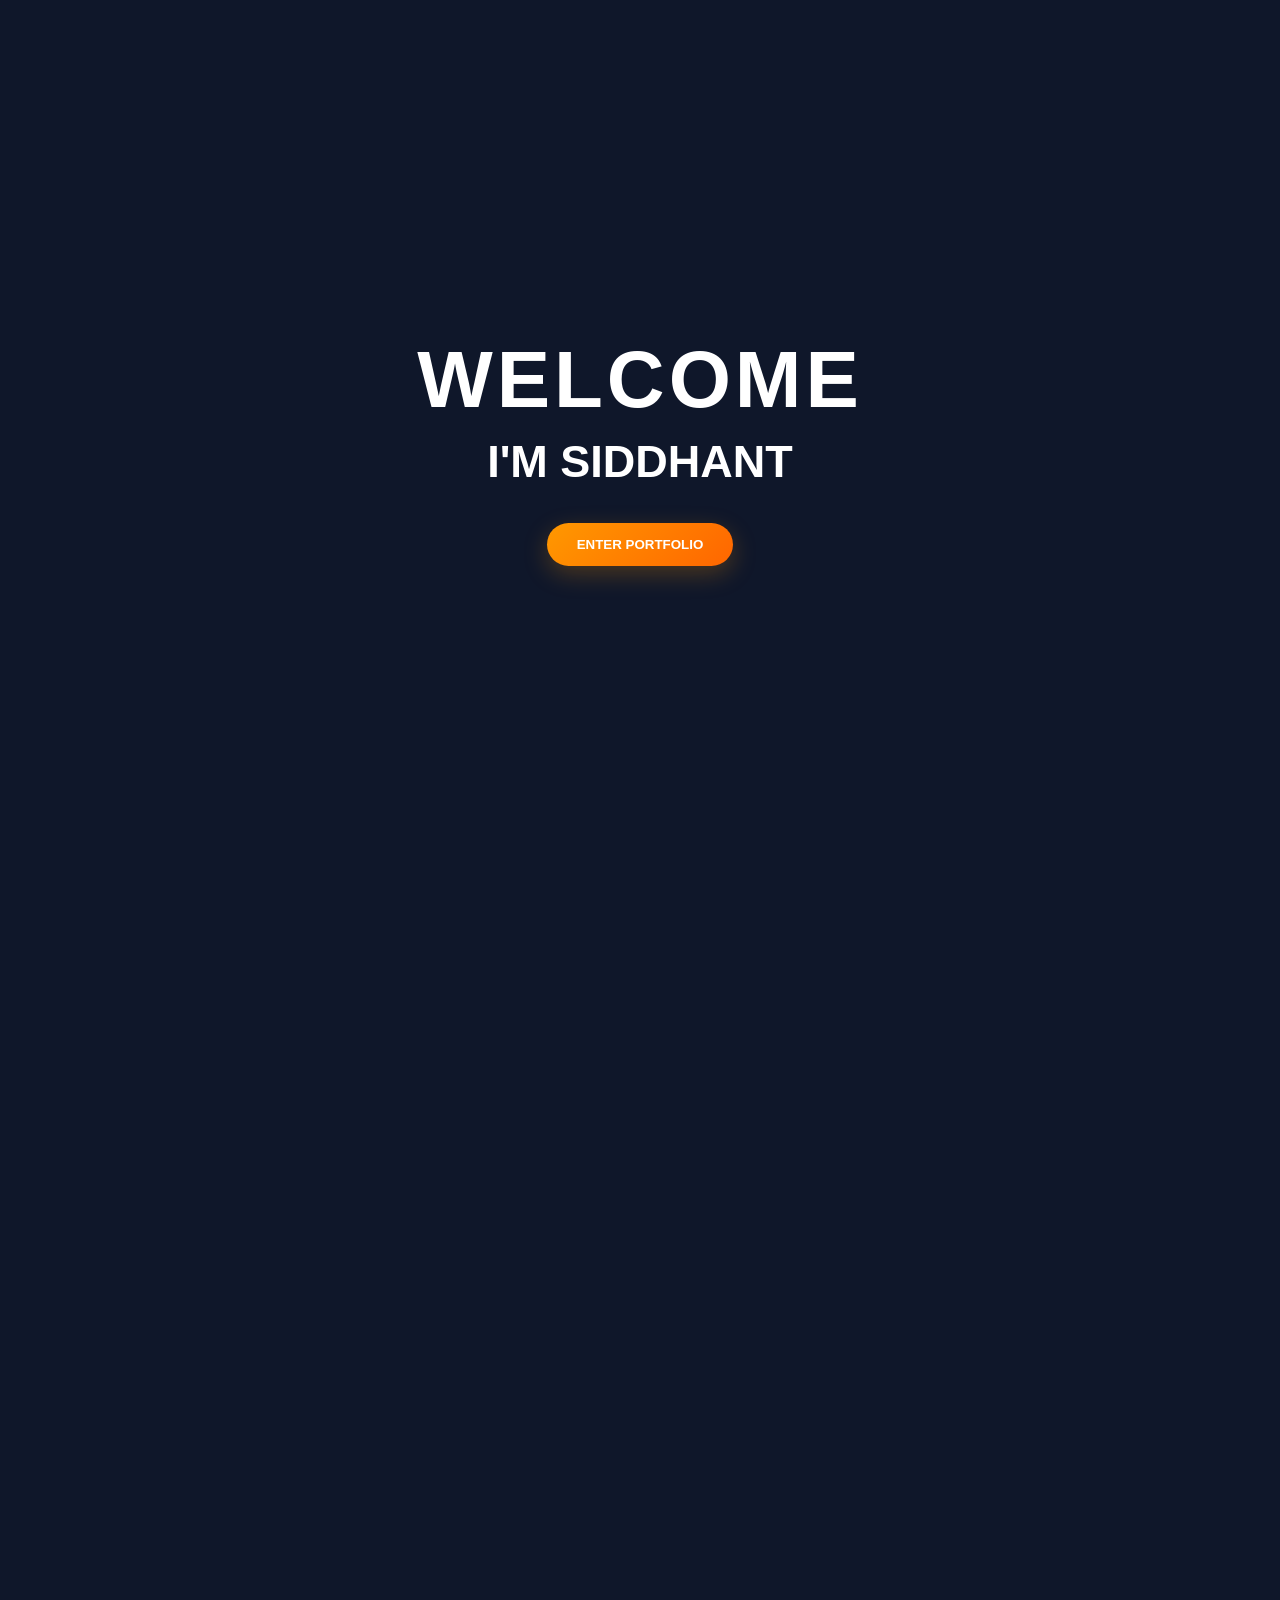
==== index.html @ f4c13455 "Add files via upload" ====
<!DOCTYPE html>
<html>

<head>

  <meta charset="UTF-8">

  <meta name="viewport" content="width=device-width, initial-scale=1.0">

  <title>Siddhant | Web Developer Portfolio</title>

  <meta
    name="description"
    content="Siddhant's personal web developer portfolio showcasing projects, skills, and coding journey."
  >

  <meta name="author" content="Siddhant">

  <meta name="robots" content="index, follow">

  <meta name="theme-color" content="#050816">

  <!-- Open Graph / Social Media -->

  <meta
    property="og:title"
    content="Siddhant | Web Developer Portfolio"
  >

  <meta
    property="og:description"
    content="Explore Siddhant's web development projects, skills and coding journey."
  >

  <meta property="og:type" content="website">

  <!-- Favicon -->

  <link
    rel="icon"
    type="image/png"
    href="favicon.png"
  >

  <!-- CSS -->

  <link
    rel="stylesheet"
    href="styles.css"
  >

</head>


<body class="portfolio-hidden">


  <!-- =========================
       RAIN
  ========================== -->

  <div id="rain"></div>


  <!-- =========================
       WELCOME SCREEN
  ========================== -->

  <div id="Welcomescreen">

    <h1>WELCOME</h1>

    <h2>I'M SIDDHANT</h2>

    <button id="enterBtn">
      ENTER PORTFOLIO
    </button>

  </div>


  <!-- =========================
       NAVBAR
  ========================== -->

  <nav class="navbar"> 

    <h2 class="logo"> 
      siddhant
    </h2>


    <div
      class="nav-links"
      id="navLinks"
    >

      <a href="#home">Home</a>

      <a href="#about">About</a>

      <a href="#skills">Skills</a>

      <a href="#projects">Projects</a>

      <a href="#contact">Contact</a>

    </div>


    <button id="themeBtn">
      🌙
    </button>


    <button id="menuBtn">
      ☰
    </button>

  </nav>


  <!-- =========================
       HERO
  ========================== -->

  <section
    class="hero"
    id="home"
  >

    <img
      src="https://uploads.onecompiler.io/452c4k53a/452tu73yz/profile.jpg2.jpg"
      alt="My profile photo"
      class="profile-photo"
    >


    <h1>
      Hi, I'm Siddhant
    </h1>


    <p id="typing">
      I'm a student & aspiring tech engineer
    </p>


    <button id="contactBtn">
      Contact Me
    </button>

  </section>


  <!-- =========================
       ABOUT
  ========================== -->

  <section
    class="about"
    id="about"
  >

    <div class="about-card">

      <div class="about-icon">
        👨‍💻
      </div>


      <div class="about-content">

        <p class="about-tag">
          ABOUT ME
        </p>


        <h2>
          Hi, I'm
          <span>Siddhant</span>
        </h2>


        <p class="about-text">
          I'm a student and aspiring tech engineer.
          I am learning HTML, CSS and JavaScript
          and building my skills step by step.
        </p>


        <div class="about-info">


          <div class="info-box">

            <h3>
              🎯 Goal
            </h3>

            <p>
              Tech Engineer
            </p>

          </div>


          <div class="info-box">

            <h3>
              💻 Learning
            </h3>

            <p>
              HTML, CSS, JavaScript
            </p>

          </div>


        </div>

      </div>

    </div>

  </section>


  <!-- =========================
       JOURNEY
  ========================== -->

  <section
    class="journey"
    id="journey"
  >

    <h2>
      My Journey
    </h2>


    <div class="journey-container">


      <div class="journey-card">

        <span>01</span>

        <h3>
          Learning 📚
        </h3>

        <p>
          HTML → CSS → JavaScript
        </p>

      </div>


      <div class="journey-card">

        <span>02</span>

        <h3>
          🛠️ Building
        </h3>

        <p>
          Creating projects and improving
          my coding skills.
        </p>

      </div>


      <div class="journey-card">

        <span>03</span>

        <h3>
          🎯 Future Goal
        </h3>

        <p>
          Become a skilled Tech Engineer.
        </p>

        <p>
          Learning HTML, CSS and JavaScript
          step by step.
        </p>

        <p>
          Building websites and small projects
          to improve my coding skills.
        </p>

        <p>
          Growing my skills to become a
          professional Tech Engineer.
        </p>

      </div>


    </div>

  </section>


  <!-- =========================
       SKILLS
  ========================== -->

  <section
    class="skills"
    id="skills"
  >

    <h2>
      My Skills
    </h2>


    <div class="skills-container">


      <div class="skill-cards">

        <h3>
          HTML5
        </h3>

        <p>
          Creating the structure of websites.
        </p>

      </div>


      <div class="skill-cards">

        <h3>
          CSS3
        </h3>

        <p>
          Designing beautiful and responsive websites.
        </p>

      </div>


      <div class="skill-cards">

        <h3>
          JavaScript
        </h3>

        <p>
          Adding interactivity and functionality
          to websites.
        </p>

      </div>


    </div>

  </section>


  <!-- =========================
       PROJECTS
  ========================== -->

  <section
    class="projects"
    id="projects"
  >

    <p class="section-tag">
      MY WORK
    </p>


    <h2>
      Featured Projects
    </h2>


    <p class="projects-subtitle">
      Some of the projects I am building while
      learning web development.
    </p>


    <div class="project-container">


      <!-- PROJECT 01 -->

      <div class="project-card">


        <div class="project-preview">

          <img
            src="https://uploads.onecompiler.io/452c4k53a/452tu73yz/Screenshot%202026-09-13%20140916.png"
            alt="Personal Portfolio Preview"
          >

        </div>


        <div class="project-content">
         
          <span class="project-number">
            01
          </span>


          <h3>
            Personal Portfolio
          </h3>


          <p>
            My first personal portfolio website
            built using HTML, CSS and JavaScript.
          </p>


          <a
            href="project.html"
            class="project-btn"
          >
            View Project →
          </a>

        </div>

      </div>


      <!-- PROJECT 02 -->

      <div class="project-card">
<div class="project-preview">

          <img
            src="https://uploads.onecompiler.io/452c4k53a/452tu73yz/Screenshot%202026-09-13%20140916.png"
            alt="Personal Portfolio Preview"
          >

        </div>

        <div class="project-icon">
          🚀
        </div>


        <div class="project-content">

          <span class="project-number">
            02
          </span>


          <h3>
            Coming Soon
          </h3>


          <p>
            My next coding project will be added here.
          </p>


          <button>
            Coming Soon
          </button>

        </div>

      </div>


    </div>

  </section>


  <!-- =========================
       CONTACT
  ========================== -->

  <section
    class="contact"
    id="contact"
  >

    <p class="section-tag">
      GET IN TOUCH
    </p>


    <h2>
      Let's Connect
    </h2>


    <p class="contact-subtitle">
      Have an idea, question or just want to say hello?
      Feel free to reach out.
    </p>


    <div class="contact-card">


      <div class="contact-icon">
        ✉️
      </div>


      <div class="contact-content">

        <span>
          Email me
        </span>


        <h3>
          Let's Talk
        </h3>


        <p>
          I'm always open to learning, coding
          and new opportunities.
        </p>


        <a
          href="https://mail.google.com/mail/?view=cm&fs=1&to=abhayguptas2580@gmail.com"
          target="_blank"
          rel="noopener noreferrer"
          class="contact-btn"
        >
          Send Message →
        </a>

      </div>


    </div>

  </section>


  <!-- =========================
       FOOTER
  ========================== -->

  <footer class="footer">


    <div class="footer-content">

      <h3>
        Siddhant
      </h3>


      <p>
        Student • Aspiring Tech Engineer • Web Developer
      </p>


      <div class="footer-links">

        <a href="#home">
          Home
        </a>

        <a href="#about">
          About
        </a>

        <a href="#skills">
          Skills
        </a>

        <a href="#projects">
          Projects
        </a>

        <a href="#contact">
          Contact
        </a>

      </div>


      <div class="footer-line"></div>


      <p class="copyright">
        Made with ❤️ by Siddhant
      </p>


    </div>


  </footer>


  <!-- =========================
       JAVASCRIPT
  ========================== -->

  <script src="script.js"></script>

</body>
</html>
---- styles.css ----
/* =========================================================
   GLOBAL
========================================================= */

* {
  box-sizing: border-box;
  margin: 0;
  padding: 0;
}

html {
  scroll-behavior: smooth;
}

:root {
  --bg: #0f172a;
  --card: #1e293b;
  --text: #ffffff;
  --nav: #0f172a;
  --button: #ff9800;
  --primary: #1e3c72;
  --secondary: #2a5398;
  --orange: #ff9800;
}

body {
  margin: 0;
  padding-top: 80px;

  font-family: Arial, Helvetica, sans-serif;

  background: var(--bg);
  color: var(--text);

  transition:
    background 0.5s ease,
    color 0.5s ease;

  overflow-x: hidden;
}


/* =========================================================
   NAVBAR
========================================================= */

.navbar {
  position: fixed;

  top: 0;
  left: 0;

  width: 100%;

  min-height: 80px;

  padding: 18px 35px;

  display: flex;
  align-items: center;
  justify-content: space-between;

  background: var(--nav);

  color: white;

  z-index: 1000;

  box-shadow:
    0 5px 20px rgba(0, 0, 0, 0.3);
}

.navbar h2 {
  margin: 0;
  padding: 0;

  color: white;

  font-size: 26px;
}

.logo {
  white-space: nowrap;
}

.nav-links {
  display: flex;
  align-items: center;
  justify-content: center;

  gap: 12px;
}

.nav-links a {
  color: #f1dede;

  text-decoration: none;

  font-weight: bold;

  padding: 8px 10px;

  white-space: nowrap;

  transition: color 0.3s ease;
}

.nav-links a:hover {
  color: var(--orange);
}

#themeBtn {
  width: 48px;
  height: 48px;

  padding: 0;

  border: none;
  border-radius: 50%;

  background: var(--button);

  color: white;

  cursor: pointer;

  font-size: 18px;

  transition:
    transform 0.3s ease,
    box-shadow 0.3s ease;
}

#themeBtn:hover {
  transform: translateY(-3px);

  box-shadow:
    0 8px 20px rgba(255, 152, 0, 0.35);
}

#menuBtn {
  display: none;

  width: 48px;
  height: 48px;

  padding: 0;

  border: none;

  background: transparent;

  color: white;

  font-size: 28px;

  cursor: pointer;
}


/* =========================================================
   WELCOME SCREEN
========================================================= */

#Welcomescreen {
  position: fixed;

  top: 0;
  left: 0;

  width: 100%;
  height: 100vh;

  display: flex;
  flex-direction: column;

  justify-content: center;
  align-items: center;

  text-align: center;

  background: #0f172a;
  color: white;

  z-index: 9999;

  opacity: 1;
  visibility: visible;

  transition:
    opacity 0.6s ease,
    visibility 0.6s ease;
}

#Welcomescreen h1 {
  font-size: clamp(42px, 8vw, 80px);

  margin-bottom: 10px;

  letter-spacing: 4px;
}

#Welcomescreen h2 {
  font-size: clamp(24px, 5vw, 45px);

  margin-bottom: 35px;
}

#Welcomescreen button {
  padding: 14px 30px;

  border: none;
  border-radius: 50px;

  background: linear-gradient(
    135deg,
    #ff9800,
    #ff6600
  );

  color: white;

  font-weight: 800;

  cursor: pointer;

  transition: 0.3s ease;

  box-shadow:
    0 8px 25px rgba(255, 152, 0, 0.25);
}

#Welcomescreen button:hover {
  transform: translateY(-4px);

  box-shadow:
    0 12px 30px rgba(255, 152, 0, 0.4);
}

#Welcomescreen.hide {
  opacity: 0;
  visibility: hidden;

  pointer-events: none;
}


/* =========================================================
   PORTFOLIO HIDDEN BEFORE ENTER
========================================================= */

body.portfolio-hidden nav,
body.portfolio-hidden section,
body.portfolio-hidden footer {
  opacity: 0;
  visibility: hidden;

  pointer-events: none;
}

nav,
section,
footer {
  transition:
    opacity 0.6s ease,
    visibility 0.6s ease;
}


/* =========================================================
   RAIN
========================================================= */

#rain {
  position: fixed;

  top: 0;
  left: 0;

  width: 100%;
  height: 100vh;

  overflow: hidden;

  pointer-events: none;

  z-index: 1;
}

.raindrop {
  position: absolute;

  top: -30px;

  width: 2px;
  height: 22px;

  background: rgba(150, 220, 255, 0.45);

  border-radius: 50%;

  animation:
    rainfall linear infinite;
}

@keyframes rainfall {

  from {
    transform: translateY(-30px);
  }

  to {
    transform: translateY(110vh);
  }

}


/* =========================================================
   HERO
========================================================= */

.hero {
  min-height: calc(100vh - 80px);

  padding: 120px 20px 100px;

  display: flex;
  flex-direction: column;

  justify-content: center;
  align-items: center;

  text-align: center;

  position: relative;
  z-index: 2;

  animation:
    fadeInHero 1.2s ease;
}

@keyframes fadeInHero {

  from {
    opacity: 0;
    transform: translateY(40px);
  }

  to {
    opacity: 1;
    transform: translateY(0);
  }

}

.profile-photo {
  width: 180px;
  height: 180px;

  object-fit: cover;

  border-radius: 50%;

  border: 4px solid var(--orange);

  box-shadow:
    0 0 25px rgba(255, 152, 0, 0.4);

  margin-bottom: 25px;

  transition:
    transform 0.4s ease,
    box-shadow 0.4s ease;
}

.profile-photo:hover {
  transform: scale(1.06);

  box-shadow:
    0 0 35px rgba(255, 152, 0, 0.55);
}

.hero h1 {
  color: white;

  font-size: clamp(36px, 5vw, 48px);

  margin-bottom: 15px;

  font-weight: 700;
}

.hero h1 span {
  color: var(--orange);
}

.hero p,
.hero #typing {
  color: white;

  font-size: 20px;

  line-height: 1.7;

  min-height: 30px;

  margin-bottom: 30px;
}

#contactBtn {
  padding: 14px 30px;

  border: none;
  border-radius: 30px;

  background: var(--orange);

  color: white;

  font-size: 17px;
  font-weight: 700;

  cursor: pointer;

  transition:
    transform 0.3s ease,
    box-shadow 0.3s ease;

  box-shadow:
    0 5px 15px rgba(255, 152, 0, 0.3);
}

#contactBtn:hover {
  transform: translateY(-4px);

  box-shadow:
    0 10px 25px rgba(255, 152, 0, 0.45);
}


/* =========================================================
   ABOUT
========================================================= */

.about {
  padding: 100px 20px;

  display: flex;
  justify-content: center;

  position: relative;

  background:
    linear-gradient(
      135deg,
      #071a3d,
      #0b2b66
    );
}

.about-card {
  width: 90%;
  max-width: 900px;

  padding: 45px;

  display: flex;

  gap: 35px;

  align-items: center;

  background: rgba(255, 255, 255, 0.08);

  border: 1px solid rgba(255, 255, 255, 0.2);

  border-radius: 25px;

  backdrop-filter: blur(15px);
  -webkit-backdrop-filter: blur(15px);

  box-shadow:
    0 20px 50px rgba(0, 0, 0, 0.3);

  transition:
    transform 0.4s ease,
    box-shadow 0.4s ease;

  position: relative;
  z-index: 2;
}

.about-card:hover {
  transform: translateY(-8px);

  box-shadow:
    0 25px 60px rgba(0, 0, 0, 0.45);
}

.about-icon {
  min-width: 120px;

  font-size: 80px;

  text-align: center;
}

.about-content {
  flex: 1;
}

.about-tag {
  margin-bottom: 10px;

  color: white;

  letter-spacing: 3px;

  font-weight: bold;

  opacity: 0.7;
}

.about-content h2 {
  margin-bottom: 15px;

  color: white;

  font-size: 38px;
}

.about-content h2 span {
  color: #ffb000;
  margin-left: 6px;
}

.about-text {
  color: white;

  font-size: 17px;

  line-height: 1.7;

  opacity: 0.85;
}

.about-info {
  display: flex;

  gap: 15px;

  margin-top: 25px;
}

.info-box {
  flex: 1;

  padding: 18px;

  background: rgba(255, 255, 255, 0.08);

  border: 1px solid rgba(255, 255, 255, 0.15);

  border-radius: 15px;

  transition:
    transform 0.3s ease,
    background 0.3s ease;
}

.info-box:hover {
  transform: translateY(-5px);

  background: rgba(255, 255, 255, 0.12);
}

.info-box h3 {
  margin-bottom: 8px;

  color: white;
}

.info-box p {
  margin: 0;

  color: rgba(255, 255, 255, 0.8);
}


/* =========================================================
   SKILLS
========================================================= */

.skills {
  min-height: 100vh;

  padding: 100px 8%;

  background:
    radial-gradient(
      circle at 20% 20%,
      rgba(0, 140, 255, 0.18),
      transparent 35%
    ),
    radial-gradient(
      circle at 80% 80%,
      rgba(150, 0, 255, 0.18),
      transparent 35%
    ),
    #050816;

  color: white;

  text-align: center;

  position: relative;

  overflow: hidden;
}

.skills h2 {
  margin-bottom: 55px;

  font-size: 46px;

  font-weight: 800;

  letter-spacing: 2px;

  background:
    linear-gradient(
      90deg,
      #00d4ff,
      #7c3cff,
      #ff4ecd
    );

  -webkit-background-clip: text;
  -webkit-text-fill-color: transparent;
}

.skills-container {
  width: 100%;
  max-width: 1100px;

  margin: auto;

  display: grid;

  grid-template-columns:
    repeat(3, 1fr);

  gap: 30px;
}

.skill-cards {
  position: relative;

  padding: 40px 30px;

  min-height: 220px;

  background:
    rgba(0, 200, 255, 0.08);

  border: 1px solid
    rgba(255, 255, 255, 0.15);

  border-radius: 25px;

  backdrop-filter: blur(18px);
  -webkit-backdrop-filter: blur(18px);

  box-shadow:
    0 15px 40px rgba(0, 0, 0, 0.35),
    inset 0 1px 1px
      rgba(255, 255, 255, 0.15);

  overflow: hidden;

  transition:
    transform 0.4s ease,
    box-shadow 0.4s ease,
    border-color 0.4s ease;
}

.skill-cards::before {
  content: "";

  position: absolute;

  width: 180px;
  height: 180px;

  top: -80px;
  right: -70px;

  background: #00d4ff;

  border-radius: 50%;

  filter: blur(90px);

  opacity: 0.12;

  transition: 0.4s ease;
}

.skill-cards:hover {
  transform: translateY(-12px) scale(1.03);

  border-color:
    rgba(0, 212, 255, 0.6);

  box-shadow:
    0 25px 60px
      rgba(0, 180, 255, 0.18),
    0 0 30px
      rgba(0, 212, 255, 0.12);
}

.skill-cards:hover::before {
  opacity: 0.28;
}

.skill-cards h3 {
  position: relative;

  z-index: 2;

  margin-bottom: 18px;

  color: white;

  font-size: 27px;

  letter-spacing: 1px;
}

.skill-cards p {
  position: relative;

  z-index: 2;

  color:
    rgba(255, 255, 255, 0.72);

  font-size: 16px;

  line-height: 1.7;
}


/* =========================================================
   PROJECTS
========================================================= */

.projects {
  padding: 110px 7%;

  background:
    radial-gradient(
      circle at 20% 20%,
      rgba(0, 180, 255, 0.12),
      transparent 35%
    ),
    radial-gradient(
      circle at 80% 80%,
      rgba(120, 70, 255, 0.12),
      transparent 35%
    ),
    #050817;

  position: relative;

  overflow: hidden;
}

.projects .section-tag {
  text-align: center;

  color: #38bdf8;

  font-size: 14px;

  font-weight: 700;

  letter-spacing: 5px;

  margin-bottom: 12px;
}

.projects h2 {
  text-align: center;

  color: white;

  font-size: clamp(38px, 5vw, 64px);

  font-weight: 800;

  letter-spacing: -2px;

  margin-bottom: 18px;
}

.projects-subtitle {
  max-width: 700px;

  margin: 0 auto 60px;

  text-align: center;

  color: #9ca3af;

  font-size: 17px;

  line-height: 1.8;
}

.project-container {
  max-width: 1150px;

  margin: auto;

  display: grid;

  grid-template-columns:
    repeat(2, 1fr);

  gap: 30px;
}

.project-card {
  position: relative;

  padding: 38px;

  min-height: 390px;

  background:
    linear-gradient(
      145deg,
      rgba(20, 35, 75, 0.85),
      rgba(5, 12, 35, 0.95)
    );

  border:
    1px solid
    rgba(90, 190, 255, 0.25);

  border-radius: 28px;

  overflow: hidden;

  box-shadow:
    0 20px 60px
      rgba(0, 0, 0, 0.25);

  transition:
    transform 0.45s ease,
    box-shadow 0.45s ease,
    border-color 0.45s ease;
}

.project-card::before {
  content: "";

  position: absolute;

  top: 0;
  left: -30%;

  width: 160%;
  height: 3px;

  background:
    linear-gradient(
      90deg,
      transparent,
      #00d9ff,
      #7c3aed,
      #ff9d00,
      transparent
    );

  animation:
    projectGlow 4s linear infinite;
}

@keyframes projectGlow {

  0% {
    transform: translateX(-30%);
  }

  100% {
    transform: translateX(30%);
  }

}

.project-card::after {
  content: "";

  position: absolute;

  width: 220px;
  height: 220px;

  right: -100px;
  bottom: -100px;

  background: #169cff;

  opacity: 0.08;

  filter: blur(60px);

  border-radius: 50%;

  transition: 0.5s ease;
}

.project-card:hover {
  transform:
    translateY(-14px)
    scale(1.015);

  border-color:
    rgba(70, 210, 255, 0.65);

  box-shadow:
    0 30px 80px rgba(0, 0, 0, 0.6),
    0 0 35px
      rgba(90, 190, 255, 0.15);
}

.project-card:hover::after {
  transform: scale(1.5);

  opacity: 0.16;
}


/* =========================================================
   PROJECT PREVIEW
========================================================= */

.project-preview {
  width: 100%;
  height: 200px;

  margin-bottom: 28px;

  border-radius: 20px;

  overflow: hidden;

  background: #0b1225;

  border:
    1px solid
    rgba(90, 190, 255, 0.25);

  box-shadow:
    0 10px 30px
      rgba(0, 0, 0, 0.25);

  position: relative;
}

.project-preview img {
  display: block;

  width: 100%;
  height: 100%;

  object-fit: cover;

  transition:
    transform 0.5s ease;
}

.project-card:hover
.project-preview img {
  transform: scale(1.06);
}


/* =========================================================
   PROJECT CONTENT
========================================================= */

.project-content {
  position: relative;

  z-index: 2;
}

.project-number {
  display: block;

  color: #38bdf8;

  font-size: 13px;

  font-weight: 800;

  letter-spacing: 3px;

  margin-bottom: 10px;
}

.project-card h3 {
  color: white;

  font-size: 30px;

  font-weight: 800;

  margin-bottom: 15px;
}

.project-card p {
  max-width: 500px;

  color: #aebbd3;

  font-size: 16px;

  line-height: 1.8;
}

.project-card button,
.project-btn {
  display: inline-block;

  margin-top: 30px;

  padding: 14px 28px;

  border: none;

  border-radius: 50px;

  background:
    linear-gradient(
      135deg,
      #22d3ee,
      #3b82f6
    );

  color: white;

  font-size: 15px;

  font-weight: 800;

  text-decoration: none;

  cursor: pointer;

  box-shadow:
    0 8px 25px
      rgba(0, 170, 255, 0.25);

  transition:
    transform 0.3s ease,
    box-shadow 0.3s ease;
}

.project-card button:hover,
.project-btn:hover {
  transform: translateY(-4px);

  box-shadow:
    0 12px 35px
      rgba(0, 200, 255, 0.45);
}


/* =========================================================
   TECH LIST
========================================================= */

.tech-list {
  display: flex;

  flex-wrap: wrap;

  gap: 10px;

  margin: 20px 0;
}

.tech-list span {
  padding: 7px 14px;

  border-radius: 20px;

  font-size: 13px;

  font-weight: bold;

  color: #cdefff;

  background:
    rgba(56, 189, 248, 0.12);

  border:
    1px solid
    rgba(56, 189, 248, 0.35);
}


/* =========================================================
   JOURNEY
========================================================= */

.journey {
  padding: 100px 8%;

  text-align: center;

  background:
    linear-gradient(
      135deg,
      #071a3d,
      #0b2b66,
      #06142f
    );

  position: relative;

  overflow: hidden;
}

.journey h2 {
  margin-bottom: 55px;

  color: white;

  font-size: 42px;

  letter-spacing: 2px;

  text-transform: uppercase;

  text-shadow:
    0 0 18px
      rgba(0, 170, 255, 0.7);
}

.journey-container {
  display: flex;

  justify-content: center;

  gap: 28px;

  flex-wrap: wrap;
}

.journey-card {
  width: 280px;

  min-height: 220px;

  padding: 30px 25px;

  background:
    rgba(255, 255, 255, 0.08);

  border:
    1px solid
    rgba(255, 255, 255, 0.22);

  border-radius: 22px;

  backdrop-filter: blur(14px);
  -webkit-backdrop-filter: blur(14px);

  box-shadow:
    0 15px 35px
      rgba(0, 0, 0, 0.35),
    inset 0 1px 0
      rgba(255, 255, 255, 0.15);

  position: relative;

  overflow: hidden;

  transition:
    transform 0.4s ease,
    border-color 0.4s ease,
    box-shadow 0.4s ease;
}

.journey-card:hover {
  transform:
    translateY(-14px)
    scale(1.03);

  border-color:
    rgba(0, 200, 255, 0.7);

  box-shadow:
    0 25px 50px rgba(0, 0, 0, 0.45),
    0 0 30px
      rgba(0, 180, 255, 0.25);
}

.journey-card span {
  display: inline-block;

  color: #00d9ff;

  font-size: 14px;

  font-weight: bold;

  letter-spacing: 2px;

  margin-bottom: 18px;
}

.journey-card h3 {
  margin-bottom: 15px;

  color: white;

  font-size: 25px;
}

.journey-card p {
  color:
    rgba(255, 255, 255, 0.75);

  font-size: 16px;

  line-height: 1.7;
}


/* =========================================================
   CONTACT
========================================================= */

.contact {
  padding: 110px 7%;

  text-align: center;

  background:
    linear-gradient(
      135deg,
      #050816,
      #0b1228,
      #071a35
    );

  color: white;

  position: relative;

  overflow: hidden;
}

.contact .section-tag {
  color: #38bdf8;

  font-size: 14px;

  font-weight: 700;

  letter-spacing: 5px;

  margin-bottom: 12px;
}

.contact > h2 {
  color: white;

  font-size:
    clamp(38px, 5vw, 58px);

  font-weight: 800;

  margin-bottom: 15px;
}

.contact-subtitle {
  max-width: 650px;

  margin:
    0 auto 50px;

  color: #9ca3af;

  font-size: 17px;

  line-height: 1.8;
}

.contact-card {
  max-width: 850px;

  margin: auto;

  padding: 40px;

  display: flex;

  align-items: center;

  gap: 30px;

  text-align: left;

  background:
    linear-gradient(
      145deg,
      rgba(20, 35, 75, 0.85),
      rgba(5, 12, 35, 0.95)
    );

  border:
    1px solid
    rgba(90, 190, 255, 0.25);

  border-radius: 28px;

  box-shadow:
    0 20px 60px
      rgba(0, 0, 0, 0.3),
    0 0 30px
      rgba(56, 189, 248, 0.08);

  transition:
    transform 0.4s ease,
    box-shadow 0.4s ease,
    border-color 0.4s ease;
}

.contact-card:hover {
  transform: translateY(-8px);

  border-color:
    rgba(56, 189, 248, 0.5);

  box-shadow:
    0 30px 70px
      rgba(0, 0, 0, 0.45),
    0 0 35px
      rgba(56, 189, 248, 0.15);
}

.contact-icon {
  width: 75px;
  min-width: 75px;
  height: 75px;

  display: flex;

  align-items: center;
  justify-content: center;

  border-radius: 22px;

  font-size: 32px;

  background:
    rgba(56, 189, 248, 0.12);

  border:
    1px solid
    rgba(56, 189, 248, 0.3);

  box-shadow:
    0 0 25px
      rgba(56, 189, 248, 0.12);

  transition: 0.4s ease;
}

.contact-card:hover .contact-icon {
  transform:
    rotate(-5deg)
    scale(1.06);
}

.contact-content {
  flex: 1;
}

.contact-content > span {
  color: #38bdf8;

  font-size: 13px;

  font-weight: bold;

  letter-spacing: 2px;
}

.contact-content h3 {
  color: white;

  font-size: 30px;

  margin:
    8px 0 10px;
}

.contact-content p {
  color: #aebbd3;

  line-height: 1.7;

  margin-bottom: 20px;
}

.contact-btn {
  display: inline-block;

  padding: 13px 24px;

  border-radius: 50px;

  background:
    linear-gradient(
      135deg,
      #22d3ee,
      #3b82f6
    );

  color: white;

  text-decoration: none;

  font-weight: 800;

  box-shadow:
    0 8px 25px
      rgba(0, 170, 255, 0.22);

  transition:
    transform 0.3s ease,
    box-shadow 0.3s ease;
}

.contact-btn:hover {
  transform: translateY(-4px);

  box-shadow:
    0 12px 35px
      rgba(0, 200, 255, 0.45);
}


/* =========================================================
   FOOTER
========================================================= */

.footer {
  padding: 60px 7% 25px;

  text-align: center;

  background: #050817;

  border-top:
    1px solid
    rgba(255, 255, 255, 0.08);
}

.footer-content {
  max-width: 900px;

  margin: auto;
}

.footer h3 {
  color: white;

  font-size: 30px;

  margin-bottom: 10px;
}

.footer p {
  color: #9ca3af;

  line-height: 1.7;
}

.footer-links {
  display: flex;

  justify-content: center;

  flex-wrap: wrap;

  gap: 22px;

  margin: 25px 0;
}

.footer-links a {
  color: #cbd5e1;

  text-decoration: none;

  font-weight: 600;

  transition:
    color 0.3s ease,
    transform 0.3s ease;
}

.footer-links a:hover {
  color: #38bdf8;

  transform: translateY(-2px);
}

.footer-line {
  width: 100%;
  height: 1px;

  background:
    rgba(255, 255, 255, 0.08);

  margin: 25px 0;
}

.footer .copyright {
  font-size: 14px;
}


/* =========================================================
   PROJECT DETAILS PAGE
========================================================= */

.project-page {
  min-height: 100vh;

  padding:
    120px 8% 80px;

  text-align: center;

  position: relative;

  z-index: 2;

  color: white;
}

.project-page .section-tag {
  color: #38bdf8;

  letter-spacing: 4px;

  font-weight: bold;

  margin-bottom: 20px;
}

.project-page h1 {
  color: white;

  font-size:
    clamp(38px, 6vw, 56px);

  margin-bottom: 20px;
}

.project-intro {
  max-width: 700px;

  margin:
    0 auto 60px;

  color: #b8c1d9;

  font-size: 20px;

  line-height: 1.7;
}

.project-info {
  max-width: 900px;

  margin: auto;

  padding: 45px;

  text-align: left;

  background:
    rgba(20, 35, 75, 0.55);

  border:
    1px solid
    rgba(80, 180, 255, 0.35);

  border-radius: 25px;

  box-shadow:
    0 0 35px
      rgba(30, 150, 255, 0.15);
}

.project-info h2 {
  color: white;

  margin:
    25px 0 12px;
}

.project-info h2:first-child {
  margin-top: 0;
}

.project-info p {
  color: #b8c1d9;

  line-height: 1.8;
}

.project-info .tech-list {
  margin-top: 15px;
}

.back-button {
  position: relative;

  display: inline-flex;

  align-items: center;
  justify-content: center;

  gap: 8px;

  margin-top: 45px;

  padding: 14px 30px;

  border-radius: 50px;

  text-decoration: none;

  font-size: 15px;

  font-weight: 800;

  color: white;

  background:
    linear-gradient(
      135deg,
      #22d3ee,
      #3b82f6,
      #7c3aed
    );

  border:
    1px solid
    rgba(255, 255, 255, 0.2);

  box-shadow:
    0 10px 30px
      rgba(59, 130, 246, 0.25),
    0 0 25px
      rgba(56, 189, 248, 0.15);

  overflow: hidden;

  transition:
    transform 0.35s ease,
    box-shadow 0.35s ease;
}

.back-button::before {
  content: "";

  position: absolute;

  top: 0;
  left: -120%;

  width: 70%;
  height: 100%;

  background:
    linear-gradient(
      100deg,
      transparent,
      rgba(255, 255, 255, 0.35),
      transparent
    );

  transform: skewX(-20deg);

  transition:
    left 0.6s ease;
}

.back-button:hover {
  transform:
    translateY(-5px)
    scale(1.03);

  box-shadow:
    0 15px 35px
      rgba(59, 130, 246, 0.35),
    0 0 35px
      rgba(124, 58, 237, 0.25);
}

.back-button:hover::before {
  left: 140%;
}

.back-button:active {
  transform:
    translateY(-1px)
    scale(0.98);
}


/* =========================================================
   SCROLL REVEAL
========================================================= */

.reveal {
  opacity: 0;

  transform:
    translateY(60px);

  transition:
    opacity 0.8s ease,
    transform 0.8s ease;
}

.reveal.active {
  opacity: 1;

  transform:
    translateY(0);
}


/* =========================================================
   STAGGER CARD ANIMATION
========================================================= */

.about .info-box,
.skills .skill-cards,
.projects .project-card,
.journey .journey-card {
  opacity: 0;

  transform:
    translateY(40px);

  transition:
    opacity 0.7s ease,
    transform 0.7s ease,
    box-shadow 0.4s ease,
    border-color 0.4s ease;
}

.about.show-cards .info-box,
.skills.show-cards .skill-cards,
.projects.show-cards .project-card,
.journey.show-cards .journey-card {
  opacity: 1;

  transform:
    translateY(0);
}

.about.show-cards .info-box:nth-child(1),
.skills.show-cards .skill-cards:nth-child(1),
.projects.show-cards .project-card:nth-child(1),
.journey.show-cards .journey-card:nth-child(1) {
  transition-delay: 0.1s;
}

.about.show-cards .info-box:nth-child(2),
.skills.show-cards .skill-cards:nth-child(2),
.projects.show-cards .project-card:nth-child(2),
.journey.show-cards .journey-card:nth-child(2) {
  transition-delay: 0.25s;
}

.skills.show-cards .skill-cards:nth-child(3),
.projects.show-cards .project-card:nth-child(3),
.journey.show-cards .journey-card:nth-child(3) {
  transition-delay: 0.4s;
}

.journey.show-cards .journey-card:nth-child(4) {
  transition-delay: 0.55s;
}


/* =========================================================
   LIGHT THEME
========================================================= */

body.light {
  background: #f5f7fb;

  color: #111827;
}


/* Navbar */

body.light .navbar {
  background: #4f25e4;

  color: white;

  box-shadow:
    0 4px 20px
      rgba(0, 0, 0, 0.12);
}

body.light .navbar h2 {
  color: white;
}

body.light .navbar a {
  color: white;
}

body.light .navbar a:hover {
  color: #ffd166;
}


/* Hero */

body.light .hero {
  background:
    linear-gradient(
      135deg,
      #f8fafc,
      #e8eef7
    );

  color: #111827;
}

body.light .hero h1 {
  color: #111827;
}

body.light .hero p,
body.light .hero #typing {
  color: #4b5563;
}

body.light .hero #typing {
  color: #4f25e4;
}

body.light .profile-photo {
  border-color: #4f25e4;

  box-shadow:
    0 0 30px
      rgba(79, 37, 228, 0.2);
}


/* About */

body.light .about {
  background:
    linear-gradient(
      135deg,
      #eef2f7,
      #f8fafc
    );
}

body.light .about-card {
  background:
    rgba(255, 255, 255, 0.92);

  border-color: #dbe2ea;

  box-shadow:
    0 20px 45px
      rgba(0, 0, 0, 0.08);
}

body.light .about-tag {
  color: #4f25e4;
}

body.light .about-content h2 {
  color: #111827;
}

body.light .about-content h2 span {
  color: #4f25e4;
}

body.light .about-text {
  color: #4b5563;
}

body.light .info-box {
  background: #f8fafc;

  border-color: #dbe2ea;
}

body.light .info-box h3 {
  color: #111827;
}

body.light .info-box p {
  color: #6b7280;
}


/* Skills */

body.light .skills {
  background:
    linear-gradient(
      135deg,
      #eef2f7,
      #f8fafc
    );

  color: #111827;
}

body.light .skill-cards {
  background: white;

  border-color: #dbe2ea;

  box-shadow:
    0 10px 30px
      rgba(0, 0, 0, 0.08);
}

body.light .skill-cards h3 {
  color: #111827;
}

body.light .skill-cards p {
  color: #4b5563;
}


/* Projects */

body.light .projects {
  background:
    linear-gradient(
      135deg,
      #eef2f7,
      #f8fafc
    );

  color: #111827;
}

body.light .projects h2 {
  color: #111827;
}

body.light .projects-subtitle {
  color: #4b5563;
}

body.light .project-card {
  background:
    linear-gradient(
      145deg,
      #ffffff,
      #f7f9fc
    );

  border-color: #dbe2ea;

  box-shadow:
    0 15px 40px
      rgba(0, 0, 0, 0.08);
}

body.light .project-card h3 {
  color: #111827;
}

body.light .project-card p {
  color: #4b5563;
}

body.light .project-number {
  color: #4f25e4;
}

body.light .tech-list span {
  background:
    rgba(79, 37, 228, 0.08);

  border-color:
    rgba(79, 37, 228, 0.25);

  color: #4f25e4;
}

body.light .project-btn {
  background: #4f25e4;

  color: white;
}


/* Journey */

body.light .journey {
  background:
    linear-gradient(
      135deg,
      #eef2f7,
      #f8fafc
    );

  color: #111827;
}

body.light .journey h2 {
  color: #111827;

  text-shadow: none;
}

body.light .journey-card {
  background: white;

  border-color: #dbe2ea;

  box-shadow:
    0 10px 30px
      rgba(0, 0, 0, 0.08);
}

body.light .journey-card span {
  color: #4f25e4;
}

body.light .journey-card h3 {
  color: #111827;
}

body.light .journey-card p {
  color: #4b5563;
}


/* Contact */

body.light .contact {
  background:
    linear-gradient(
      135deg,
      #eef2f7,
      #f8fafc
    );

  color: #111827;
}

body.light .contact > h2 {
  color: #111827;
}

body.light .contact-subtitle {
  color: #4b5563;
}

body.light .contact-card {
  background: white;

  border-color: #dbe2ea;

  box-shadow:
    0 20px 45px
      rgba(0, 0, 0, 0.08);
}

body.light .contact-content h3 {
  color: #111827;
}

body.light .contact-content p {
  color: #4b5563;
}

body.light .contact-btn {
  background: #4f25e4;

  color: white;
}


/* Footer */

body.light .footer {
  background: #e9eef5;

  border-top-color:
    #d8dee7;
}

body.light .footer h3 {
  color: #111827;
}

body.light .footer p {
  color: #4b5563;
}

body.light .footer-links a {
  color: #374151;
}

body.light .footer-links a:hover {
  color: #4f25e4;
}

body.light .footer-line {
  background: #d5dbe4;
}


/* =========================================================
   MOBILE RESPONSIVE
========================================================= */

@media (max-width: 850px) {

  /* NAVBAR */

  .navbar {
    padding:
      15px 20px;
  }

  .nav-links {
    display: none;
  }

  #menuBtn {
    display: block;
  }

  .nav-links.show {
    display: flex;

    flex-direction: column;

    align-items: stretch;

    position: absolute;

    top: 75px;
    right: 20px;

    min-width: 180px;

    padding: 20px;

    background: var(--nav);

    border-radius: 14px;

    gap: 12px;

    box-shadow:
      0 15px 35px
        rgba(0, 0, 0, 0.3);

    z-index: 100;
  }

  .nav-links.show a {
    display: block;

    padding: 10px;

    color: white;

    text-decoration: none;
  }


  /* HERO */

  .hero {
    padding:
      90px 20px 80px;
  }

  .profile-photo {
    width: 150px;
    height: 150px;
  }

  .hero h1 {
    font-size: 34px;
  }

  .hero p,
  .hero #typing {
    font-size: 17px;
  }


  /* ABOUT */

  .about {
    padding:
      70px 15px;
  }

  .about-card {
    width: 100%;

    padding:
      30px 20px;

    flex-direction: column;

    text-align: center;

    gap: 20px;
  }

  .about-icon {
    min-width: auto;

    font-size: 65px;
  }

  .about-content {
    width: 100%;
  }

  .about-content h2 {
    font-size: 30px;
  }

  .about-text {
    font-size: 15px;
  }

  .about-info {
    flex-direction: column;

    gap: 12px;
  }

  .info-box {
    width: 100%;
  }


  /* SKILLS */

  .skills {
    padding:
      80px 6%;
  }

  .skills h2 {
    font-size: 36px;
  }

  .skills-container {
    grid-template-columns: 1fr;
  }

  .skill-cards {
    min-height: auto;
  }


  /* PROJECTS */

  .projects {
    padding:
      80px 5%;
  }

  .projects h2 {
    font-size: 38px;
  }

  .projects-subtitle {
    font-size: 15px;
  }

  .project-container {
    grid-template-columns: 1fr;
  }

  .project-card {
    min-height: auto;

    padding: 30px;
  }

  .project-card h3 {
    font-size: 26px;
  }

  .project-preview {
    height: 180px;
  }


  /* PROJECT MOBILE ANIMATION */

  .projects .project-card {
    opacity: 0;

    transform:
      translateY(50px)
      scale(0.97);

    transition:
      opacity 0.8s ease,
      transform 0.8s ease,
      box-shadow 0.4s ease,
      border-color 0.4s ease;
  }

  .projects.show-cards .project-card {
    opacity: 1;

    transform:
      translateY(0)
      scale(1);
  }

  .projects.show-cards
  .project-card:nth-child(1) {
    transition-delay: 0.1s;
  }

  .projects.show-cards
  .project-card:nth-child(2) {
    transition-delay: 0.3s;
  }


  /* JOURNEY */

  .journey {
    padding:
      70px 5%;
  }

  .journey h2 {
    font-size: 32px;
  }

  .journey-card {
    width: 100%;

    max-width: 340px;
  }


  /* CONTACT */

  .contact {
    padding:
      80px 5%;
  }

  .contact-card {
    flex-direction: column;

    text-align: center;

    padding:
      30px 22px;

    gap: 20px;
  }

  .contact-content h3 {
    font-size: 26px;
  }

  .contact-content p {
    font-size: 15px;
  }

  .contact-btn {
    width: 100%;

    box-sizing: border-box;
  }


  /*=========================
PREMIUM FOOTER
=========================*/

.footer {
  padding: 60px 7% 25px;
  background: #050817;
  text-align: center;
  border-top: 1px solid rgba(255, 255, 255, 0.08);
}

.footer-content {
  max-width: 900px;
  margin: auto;
}

.footer h3 {
  color: white;
  font-size: 30px;
  margin-bottom: 10px;
}

.footer p {
  color: #9ca3af;
  line-height: 1.7;
}

.footer-links {
  display: flex;
  justify-content: center;
  flex-wrap: wrap;
  gap: 22px;
  margin: 25px 0;
}

.footer-links a {
  color: #cbd5e1;
  text-decoration: none;
  font-weight: 600;
  transition: 0.3s ease;
}

.footer-links a:hover {
  color: #38bdf8;
  transform: translateY(-2px);
}

.footer-line {
  width: 100%;
  height: 1px;
  background: rgba(255, 255, 255, 0.08);
  margin: 25px 0;
}

.footer .copyright {
  font-size: 14px;
  margin: 0;
}


/*=========================
LIGHT THEME FOOTER
=========================*/

body.light .footer {
  background: #e9eef5;
  border-top: 1px solid #d8dee7;
}

body.light .footer h3 {
  color: #111827;
}

body.light .footer p {
  color: #4b5563;
}

body.light .footer-links a {
  color: #374151;
}

body.light .footer-links a:hover {
  color: #4f25e4;
}

body.light .footer-line {
  background: #d5dbe4;
}


/*=========================
FOOTER MOBILE
=========================*/

@media (max-width: 600px) {

  .footer {
    padding: 50px 5% 22px;
  }

  .footer h3 {
    font-size: 26px;
  }

  .footer p {
    font-size: 14px;
  }

  .footer-links {
    gap: 14px;
    margin: 22px 0;
  }

  .footer-links a {
    font-size: 14px;
  }

}


  /* PROJECT DETAILS PAGE */

  .project-page {
    padding:
      90px 20px 50px;
  }

  .project-page h1 {
    font-size: 38px;
  }

  .project-intro {
    font-size: 16px;

    margin-bottom: 35px;
  }

  .project-info {
    padding:
      25px 20px;

    border-radius: 20px;
  }

  .project-info h2 {
    font-size: 22px;
  }

  .project-info p {
    font-size: 15px;

    line-height: 1.7;
  }

  .tech-list {
    gap: 10px;
  }

  .tech-list span {
    padding:
      8px 16px;

    font-size: 14px;
  }

  .back-button {
    width: 100%;

    max-width: 280px;

    margin-top: 30px;

    padding:
      13px 24px;

    font-size: 14px;
  }

}


/* =========================================================
   EXTRA SMALL PHONES
========================================================= */

@media (max-width: 450px) {

  .navbar {
    padding:
      14px 15px;
  }

  .navbar h2 {
    font-size: 22px;
  }

  #themeBtn,
  #menuBtn {
    width: 44px;
    height: 44px;
  }

  .hero h1 {
    font-size: 30px;
  }

  .hero p,
  .hero #typing {
    font-size: 15px;
  }

  #contactBtn {
    font-size: 15px;

    padding:
      12px 24px;
  }

  .project-card {
    padding: 25px;
  }

  .project-preview {
    height: 160px;
  }

  .contact-icon {
    width: 65px;
    min-width: 65px;
    height: 65px;
  }

}
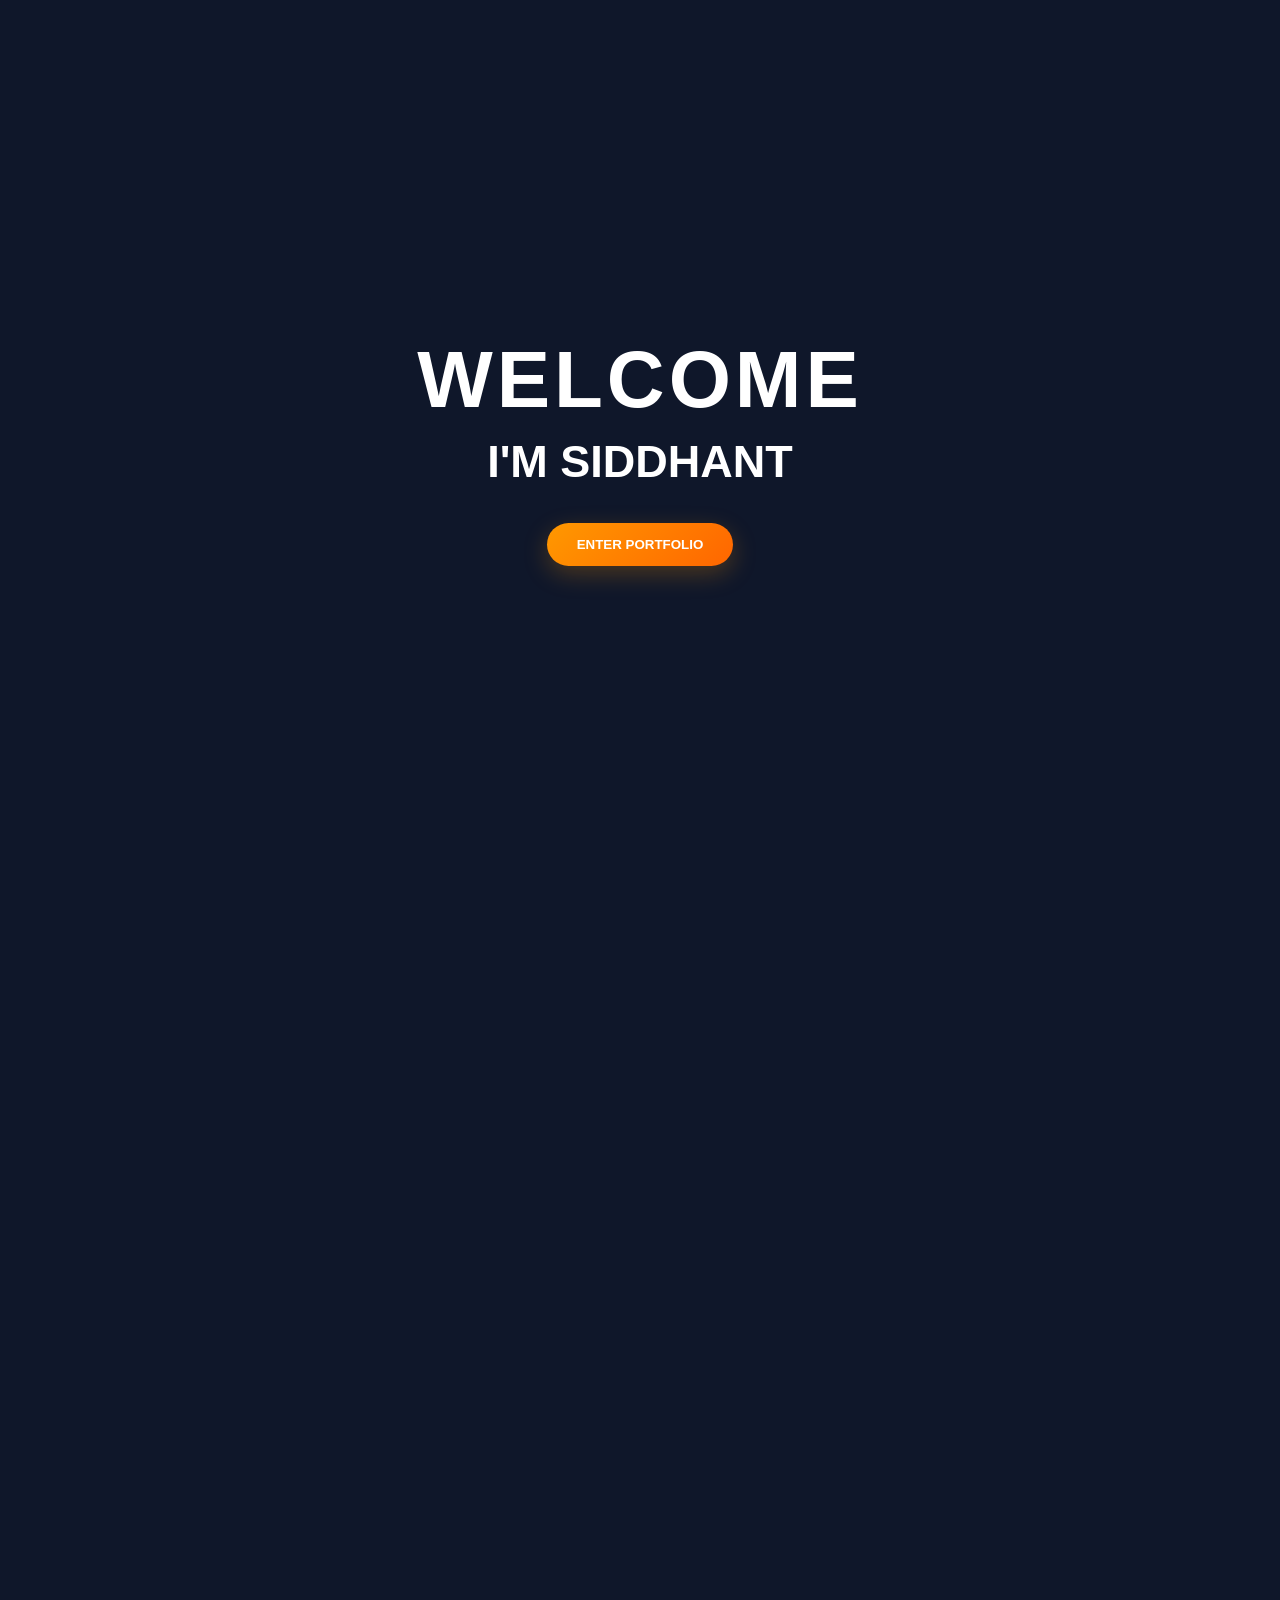
==== commit 04153c73: "Update index.html" ====
--- a/index.html
+++ b/index.html
@@ -8,20 +8,22 @@
 
   <meta charset="UTF-8">
 
-  <meta name="viewport" content="width=device-width, initial-scale=1.0">
-
-  <title>Siddhant | Web Developer Portfolio</title>
-
-  <meta
-    name="description"
-    content="Siddhant's personal web developer portfolio showcasing projects, skills, and coding journey."
-  >
-
-  <meta name="author" content="Siddhant">
-
-  <meta name="robots" content="index, follow">
-
-  <meta name="theme-color" content="#050816">
+<meta name="viewport" content="width=device-width, initial-scale=1.0">
+
+<title>Siddhant | Web Developer Portfolio</title>
+
+<meta name="google-site-verification" content="t9UZc0lskwACuZ5_sEzBDG_sYSsPIqD7W6GQGMCAzMA">
+
+<meta
+  name="description"
+  content="Siddhant's personal web developer portfolio showcasing projects, skills, and coding journey."
+>
+
+<meta name="author" content="Siddhant">
+
+<meta name="robots" content="index, follow">
+
+<meta name="theme-color" content="#050816">
 
   <!-- Open Graph / Social Media -->
 
@@ -411,7 +413,7 @@
         <div class="project-preview">
 
           <img
-            src="https://uploads.onecompiler.io/452c4k53a/452tu73yz/Screenshot%202026-09-13%20140916.png"
+            src="Screenshot 2026-09-13 140916.png"
             alt="Personal Portfolio Preview"
           >
 
@@ -436,66 +438,70 @@
           </p>
 
 
-          <a
-            href="project.html"
-            class="project-btn"
-          >
-            View Project →
-          </a>
-
+         <a
+  href="project.html"
+  class="project-btn"
+>
+  View Project →
+</a>
         </div>
 
       </div>
 
-
-      <!-- PROJECT 02 -->
-
-      <div class="project-card">
-<div class="project-preview">
-
-          <img
-            src="https://uploads.onecompiler.io/452c4k53a/452tu73yz/Screenshot%202026-09-13%20140916.png"
-            alt="Personal Portfolio Preview"
-          >
-
-        </div>
-
-        <div class="project-icon">
-          🚀
-        </div>
-
-
-        <div class="project-content">
-
-          <span class="project-number">
-            02
-          </span>
-
-
-          <h3>
-            Coming Soon
-          </h3>
-
-
-          <p>
-            My next coding project will be added here.
-          </p>
-
-
-          <button>
-            Coming Soon
-          </button>
-
-        </div>
-
-      </div>
-
-
-    </div>
-
-  </section>
-
-
+<!-- PROJECT 01 -->
+<div class="project-card">
+   ...
+</div>
+
+
+<!-- PROJECT 02 -->
+<div class="project-card">
+
+  <div class="project-preview">
+
+    <img
+      src="Screenshot 2026-09-13 140916.png"
+      alt="Bakery Business Website Preview"
+    >
+
+  </div>
+
+  <div class="project-icon">
+    🍰
+  </div>
+
+  <div class="project-content">
+
+    <span class="project-number">
+      02
+    </span>
+
+    <h3>
+      Bakery Business Website
+    </h3>
+
+    <p>
+      A responsive bakery business website demo
+      built using HTML, CSS and JavaScript.
+    </p>
+
+    <a
+      href="https://onecompiler.com/html/453q3ys9n"
+      target="_blank"
+      rel="noopener noreferrer"
+      class="project-btn"
+    >
+      View Project →
+    </a>
+
+  </div>
+
+</div>
+
+</div>   <!-- project-container -->
+
+</section>   <!-- projects -->
+    
   <!-- =========================
        CONTACT
   ========================== -->
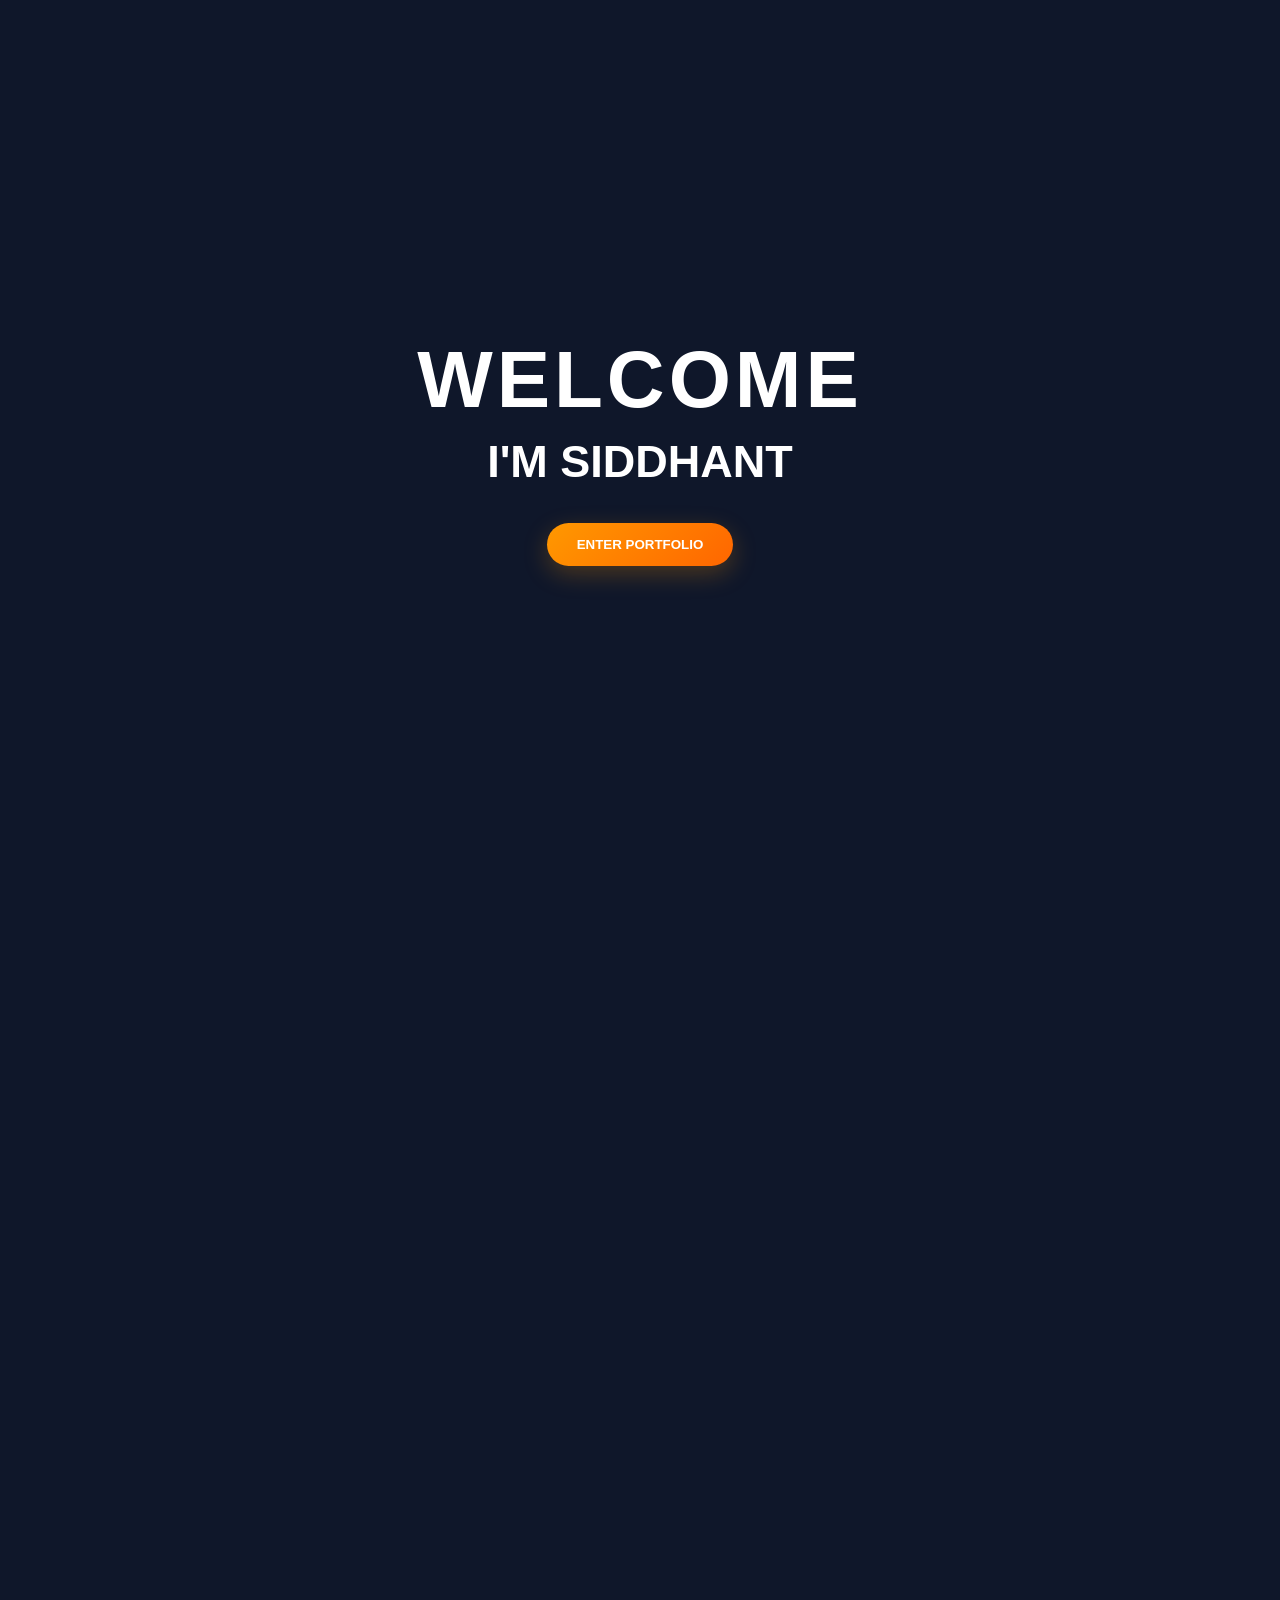
==== commit 497c98db: "Update index.html" ====
--- a/index.html
+++ b/index.html
@@ -378,129 +378,131 @@
 
 
   <!-- =========================
-       PROJECTS
-  ========================== -->
-
-  <section
-    class="projects"
-    id="projects"
-  >
-
-    <p class="section-tag">
-      MY WORK
-    </p>
-
-
-    <h2>
-      Featured Projects
-    </h2>
-
-
-    <p class="projects-subtitle">
-      Some of the projects I am building while
-      learning web development.
-    </p>
-
-
-    <div class="project-container">
-
-
-      <!-- PROJECT 01 -->
-
-      <div class="project-card">
-
-
-        <div class="project-preview">
-
-          <img
-            src="Screenshot 2026-09-13 140916.png"
-            alt="Personal Portfolio Preview"
-          >
-
-        </div>
-
-
-        <div class="project-content">
-         
-          <span class="project-number">
-            01
-          </span>
-
-
-          <h3>
-            Personal Portfolio
-          </h3>
-
-
-          <p>
-            My first personal portfolio website
-            built using HTML, CSS and JavaScript.
-          </p>
-
-
-         <a
-  href="project.html"
-  class="project-btn"
+     PROJECTS
+========================== -->
+
+<section
+  class="projects"
+  id="projects"
 >
-  View Project →
-</a>
-        </div>
-
-      </div>
-
-<!-- PROJECT 01 -->
-<div class="project-card">
-   ...
-</div>
-
-
-<!-- PROJECT 02 -->
-<div class="project-card">
-
-  <div class="project-preview">
-
-    <img
-      src="Screenshot 2026-09-13 140916.png"
-      alt="Bakery Business Website Preview"
-    >
+
+  <p class="section-tag">
+    MY WORK
+  </p>
+
+
+  <h2>
+    Featured Projects
+  </h2>
+
+
+  <p class="projects-subtitle">
+    Some of the projects I am building while
+    learning web development.
+  </p>
+
+
+  <div class="project-container">
+
+
+    <!-- PROJECT 01 -->
+
+    <div class="project-card">
+
+      <div class="project-preview">
+
+        <img
+          src="Screenshot 2026-09-13 140916.png"
+          alt="Personal Portfolio Preview"
+        >
+
+      </div>
+
+
+      <div class="project-content">
+
+        <span class="project-number">
+          01
+        </span>
+
+
+        <h3>
+          Personal Portfolio
+        </h3>
+
+
+        <p>
+          My first personal portfolio website
+          built using HTML, CSS and JavaScript.
+        </p>
+
+
+        <a
+          href="project.html"
+          class="project-btn"
+        >
+          View Project →
+        </a>
+
+      </div>
+
+    </div>
+
+
+    <!-- PROJECT 02 -->
+
+    <div class="project-card">
+
+      <div class="project-preview">
+
+        <img
+          src="Screenshot 2026-09-13 140916.png"
+          alt="Bakery Business Website Preview"
+        >
+
+      </div>
+
+
+      <div class="project-icon">
+        🍰
+      </div>
+
+
+      <div class="project-content">
+
+        <span class="project-number">
+          02
+        </span>
+
+
+        <h3>
+          Bakery Business Website
+        </h3>
+
+
+        <p>
+          A responsive bakery business website demo
+          built using HTML, CSS and JavaScript.
+        </p>
+
+
+        <a
+          href="https://onecompiler.com/html/453q3ys9n"
+          target="_blank"
+          rel="noopener noreferrer"
+          class="project-btn"
+        >
+          View Project →
+        </a>
+
+      </div>
+
+    </div>
+
 
   </div>
 
-  <div class="project-icon">
-    🍰
-  </div>
-
-  <div class="project-content">
-
-    <span class="project-number">
-      02
-    </span>
-
-    <h3>
-      Bakery Business Website
-    </h3>
-
-    <p>
-      A responsive bakery business website demo
-      built using HTML, CSS and JavaScript.
-    </p>
-
-    <a
-      href="https://onecompiler.com/html/453q3ys9n"
-      target="_blank"
-      rel="noopener noreferrer"
-      class="project-btn"
-    >
-      View Project →
-    </a>
-
-  </div>
-
-</div>
-
-</div>   <!-- project-container -->
-
-</section>   <!-- projects -->
+</section>
     
   <!-- =========================
        CONTACT
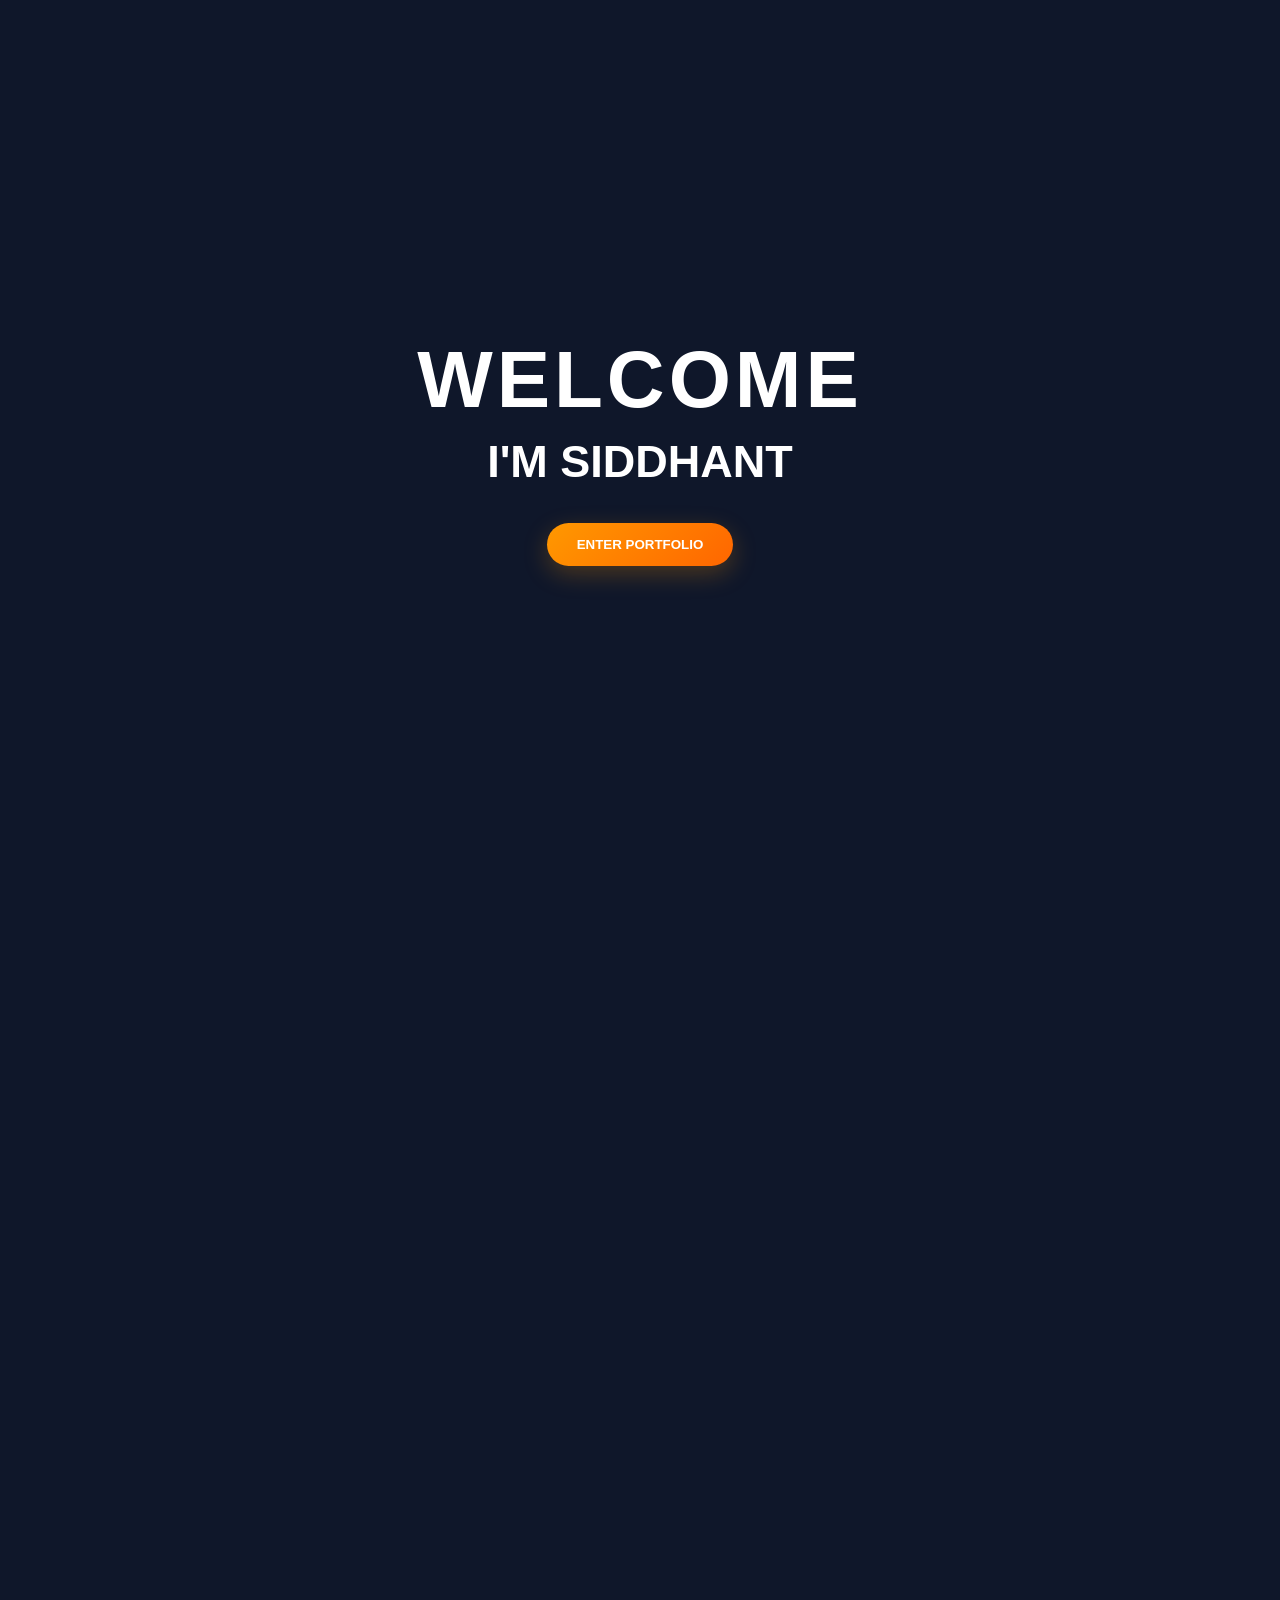
==== commit 9b355a86: "Update index.html" ====
--- a/index.html
+++ b/index.html
@@ -463,9 +463,7 @@
       </div>
 
 
-      <div class="project-icon">
-        🍰
-      </div>
+
 
 
       <div class="project-content">
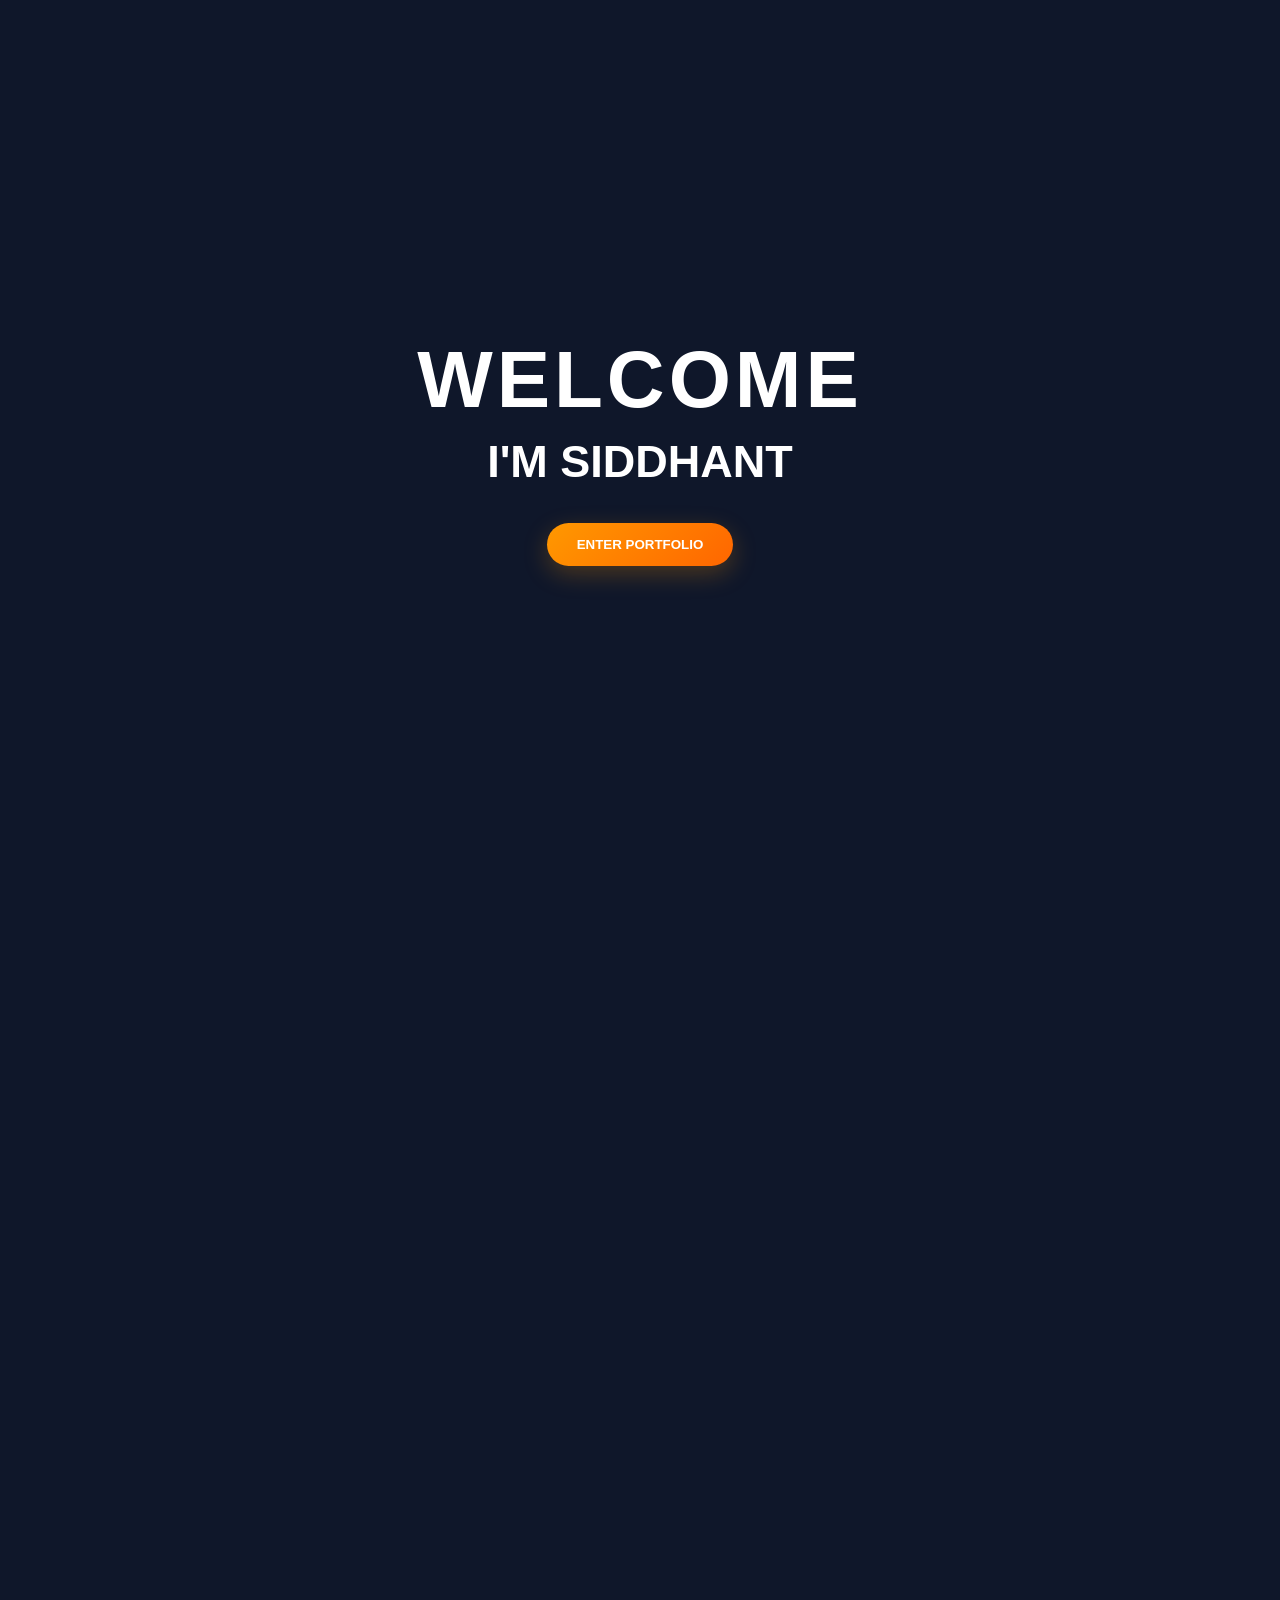
==== commit c67c9a48: "Update index.html" ====
--- a/index.html
+++ b/index.html
@@ -483,15 +483,14 @@
           built using HTML, CSS and JavaScript.
         </p>
 
-
-        <a
-          href="https://onecompiler.com/html/453q3ys9n"
-          target="_blank"
-          rel="noopener noreferrer"
-          class="project-btn"
-        >
-          View Project →
-        </a>
+<a
+  href="bakery/index.html"
+  target="_blank"
+  rel="noopener noreferrer"
+  class="project-btn"
+>
+  View Project →
+</a>
 
       </div>
 
--- a/styles.css
+++ b/styles.css
@@ -2658,4 +2658,22 @@
     height: 65px;
   }
 
-}+}
+
+
+
+
+
+
+
+.project-preview {
+  height: 180px;
+  overflow: hidden;
+}
+
+.project-preview img {
+  width: 100%;
+  height: 100%;
+  object-fit: cover;
+  display: block;
+}
